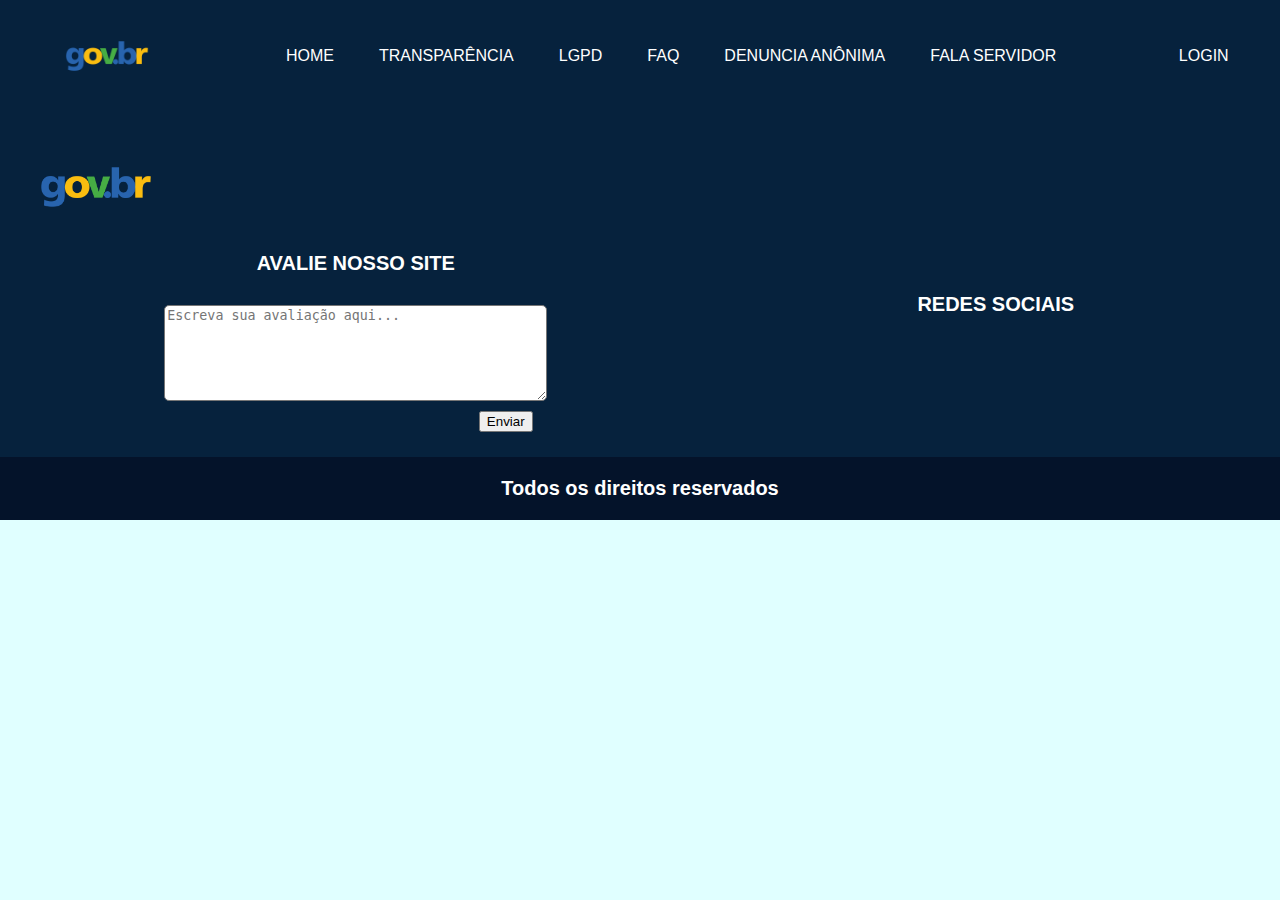
==== src/pages/LocalRisc/LocalRisc.html @ 4bf1df39 "Initial commit" ====
<!DOCTYPE html>
<html lang="pt-br">

<head>
  <meta charset="UTF-8">
  <meta name="viewport" content="width=device-width, initial-scale=1.0">
  <title>LocalRisc</title>
  <link rel="stylesheet" href="/public/css/community.css">
  <link rel="stylesheet" href="/src/pages/LocalRisc/LocalRisc.css">
  <link rel="stylesheet" href="https://cdnjs.cloudflare.com/ajax/libs/font-awesome/6.5.1/css/all.min.css"
    integrity="sha512-DTOQO9RWCH3ppGqcWaEA1BIZOC6xxalwEsw9c2QQeAIftl+Vegovlnee1c9QX4TctnWMn13TZye+giMm8e2LwA=="
    crossorigin="anonymous" referrerpolicy="no-referrer" />
</head>

<body>
  <header>
    <img src="/public/imgs/Home/LogoGOV.png" alt="Logo do governo federal">
    <div class="menu">
      <a href="/src/pages/Home/index.html">Home</a>
      <a href="/src/pages/Transparencia/transparencia.html">Transparência</a>
      <a href="/src/pages/LGPD/LGPD.html">LGPD</a>
      <a href="/src/pages/FAQ/FAQ.html">FAQ</a>
      <a href="/src/pages/Denuncia/denuncia.html">Denuncia Anônima</a>
      <a href="/src/pages/Servidor/sevidor.html">Fala Servidor</a>
    </div>
    <div id="login">
      <a href="/src/pages/Login/Login.html"><i class="fa-solid fa-user fa-2xl"></i> Login</a>
    </div>

    <i class="hamburguer fa-solid fa-bars fa-2xl"></i>

  </header>

  <main>

  </main>

  <footer>
    <img src="/public/imgs/Home/LogoGOV.png" alt="Logo do governo federal">
    <div class="info">
      <div class="avl">
        <p>Avalie nosso site</p>
        <textarea name="avl" id="avl" cols="45" rows="6" placeholder="Escreva sua avaliação aqui..."></textarea>
        <input type="button" value="Enviar" id="btnavl">
      </div>
      <div class="flexcolumn">
        <p id="txtfooter">Redes Sociais</p>
        <div class="midia">
          <i class="fa-brands fa-x-twitter fa-xl"></i>
          <i class="fa-brands fa-youtube fa-xl"></i>
          <i class="fa-brands fa-facebook fa-xl"></i>
          <i class="fa-brands fa-instagram fa-xl"></i>
          <i class="fa-brands fa-soundcloud fa-xl"></i>
          <i class="fa-brands fa-flickr fa-xl"></i>
          <i class="fa-brands fa-linkedin fa-xl"></i>
        </div>
      </div>
    </div>
    <div class="flexrow" id="final">
      <p><i class="fa-regular fa-copyright fa-2xs"></i> Todos os direitos reservados</p>
    </div>
  </footer>
</body>
---- public/css/community.css ----
body {
  border: none;
  margin: 0;
  padding: 0;
  background-color: #E0FFFF;
}

h1 {
  font-family: Arial, Helvetica, sans-serif;
  text-transform: uppercase;
  font-weight: 800;
  font-size: 30px;
}

h2 {
  font-family: Arial, Helvetica, sans-serif;
  text-transform: uppercase;
  font-weight: 700;
  font-size: 25px;
  margin: 0px;
}

p {
  font-family: Arial, Helvetica, sans-serif;
  font-size: 20px;
}

i {
  font-weight: 600;
}

ul {
  font-family: Arial, Helvetica, sans-serif;
  font-size: 20px;
}

header {
  display: flex;
  flex-direction: row;
  justify-content: space-around;
  align-items: center;
  gap: 20px;

  background-color: #06223D;
  color: #ffffff;
  font-weight: 500;
}

header img {
  width: 112px;
}

a {
  font-family: Arial, Helvetica, sans-serif;
  color: #ffffff;
  text-decoration: none;
  text-transform: uppercase;
}

.menu {
  display: flex;
  flex-direction: row;
  justify-content: space-between;
  gap: 45px;
  align-items: center;
}

#login {
  display: flex;
  flex-direction: row;
  justify-content: space-between;
  gap: 10px;
  align-items: center;
}

.regua {
  display: block;
  padding: 0;
  margin: 0;
  width: 100%;
  height: 10px;
  background-color: #FFA500;
}

footer {
  display: flex;
  flex-direction: column;
  align-items: center;
  width: 100%;

  background-color: #06223D;
  color: #ffffff;
}

footer img {
  width: 150px;
  position: absolute;
  margin-bottom: 200px;
  margin-right: 85%;
}

.info {
  display: flex;
  flex-direction: row;
  justify-content: space-around;
  width: 100%;
  max-width: 1920px;
  margin-top: 120px;
  margin-bottom: 25px;
}

.flexrow {
  display: flex;
  flex-direction: row;
  justify-content: center;
  align-items: center;
}

.flexcolumn {
  display: flex;
  flex-direction: column;
  justify-content: center;
  align-items: center;
  gap: 55px;
}

.avl {
  display: flex;
  flex-direction: column;
  align-items: center;
  gap: 10px;
}

.avl p {
  font-family: Arial, Helvetica, sans-serif;
  font-weight: 600;
  text-transform: uppercase;
}

.avl textarea {
  border-radius: 5px;
}

.avl input {
  margin-left: 300px;
}

.midia {
  display: flex;
  flex-direction: row;
  align-items: center;
  gap: 40px;
}

#txtfooter {
  font-family: Arial, Helvetica, sans-serif;
  font-weight: 600;
  text-transform: uppercase;
}

#final {
  background-color: #04132A;
  width: 100%;
  font-family: Arial, Helvetica, sans-serif;
  font-weight: 600;
}

#divsearch {
  display: flex;
  flex-direction: row;
  justify-content: space-around;
  align-items: center;
  background-color: #ffffff;
  border: solid 1px;
  border-radius: 15px;
  width: 300px;
  height: 30px;
  position: absolute;
  margin-top: 20px;
  margin-right: 30px;
}

#txtsearch {
  float: left;
  background-color: transparent;
  padding-left: 5px;
  font-style: italic;
  font-size: 18px;
  border: none;
  height: 20px;
  width: 260px;
}

#btnsearch {
  width: 20px;
}

.busca {
  display: flex;
  flex-direction: row;
  justify-content: flex-end;
  position: relative;
}

.busca img {
  width: 100%;
}

.func {
  display: flex;
  flex-direction: row;
  justify-content: flex-start;
  align-items: center;
  gap: 45px;
  width: 100%;
  height: 82px;
  background-color: #008B8B;
}

.hspace {
  display: flex;
  flex-direction: row;
  justify-content: space-between;
  gap: 45px;
  align-items: center;
}

.float {
  position: absolute;
  margin-left: 20px;
}

@media only screen and (max-width: 280px){
  
  .hspace {
      font-size: 7px !important;
  }
  
  .midia{
    gap: 15px;
    font-size: 10px;
  }
  .avl textarea {
      width: 240px;
      height: 70px;
  }

  .avl input {
      margin-left: 195px;
  }
}

/* Extra large devices (large laptops and desktops, 1200px and up) */
@media only screen and (min-width: 1200px) {
  .hamburguer {
    display: none !important;
  }
}

/* Medium devices (landscape tablets, 1024px and up) */
@media only screen and (max-width: 1024px) {
  header {
    justify-content: space-between;
    padding-right: 20px;
  }

  .menu {
    display: none;
  }

  #login {
    display: none;
  }

  .midia {
    display: flex;
    flex-direction: row;
    align-items: center;
    gap: 20px;
  }

  footer img {
    margin-right: 80%;
  }

  .info {
    flex-direction: column-reverse;
    gap: 50px;
  }

  .flexcolumn {
    justify-content: center;
    align-items: center;
  }

  #divsearch{
    width: 230px;
    margin-right: 10px;
  }

  #txtsearch{
    width: 170px;
  }
  
}

/* Extra small devices (phones, 600px and down) */
@media only screen and (max-width: 600px) {
  header img {
      width: 90px;
  }

  .func{
    height: 50px;
  }

  .hspace {
    gap: 20px;
    font-size: 8px;
  }

  .float{
    margin-left: 10px;
  }

  footer img{
    width: 130px;
    margin-right: 0px;
  }

  .midia{
    margin-top: 15px;
  }
}
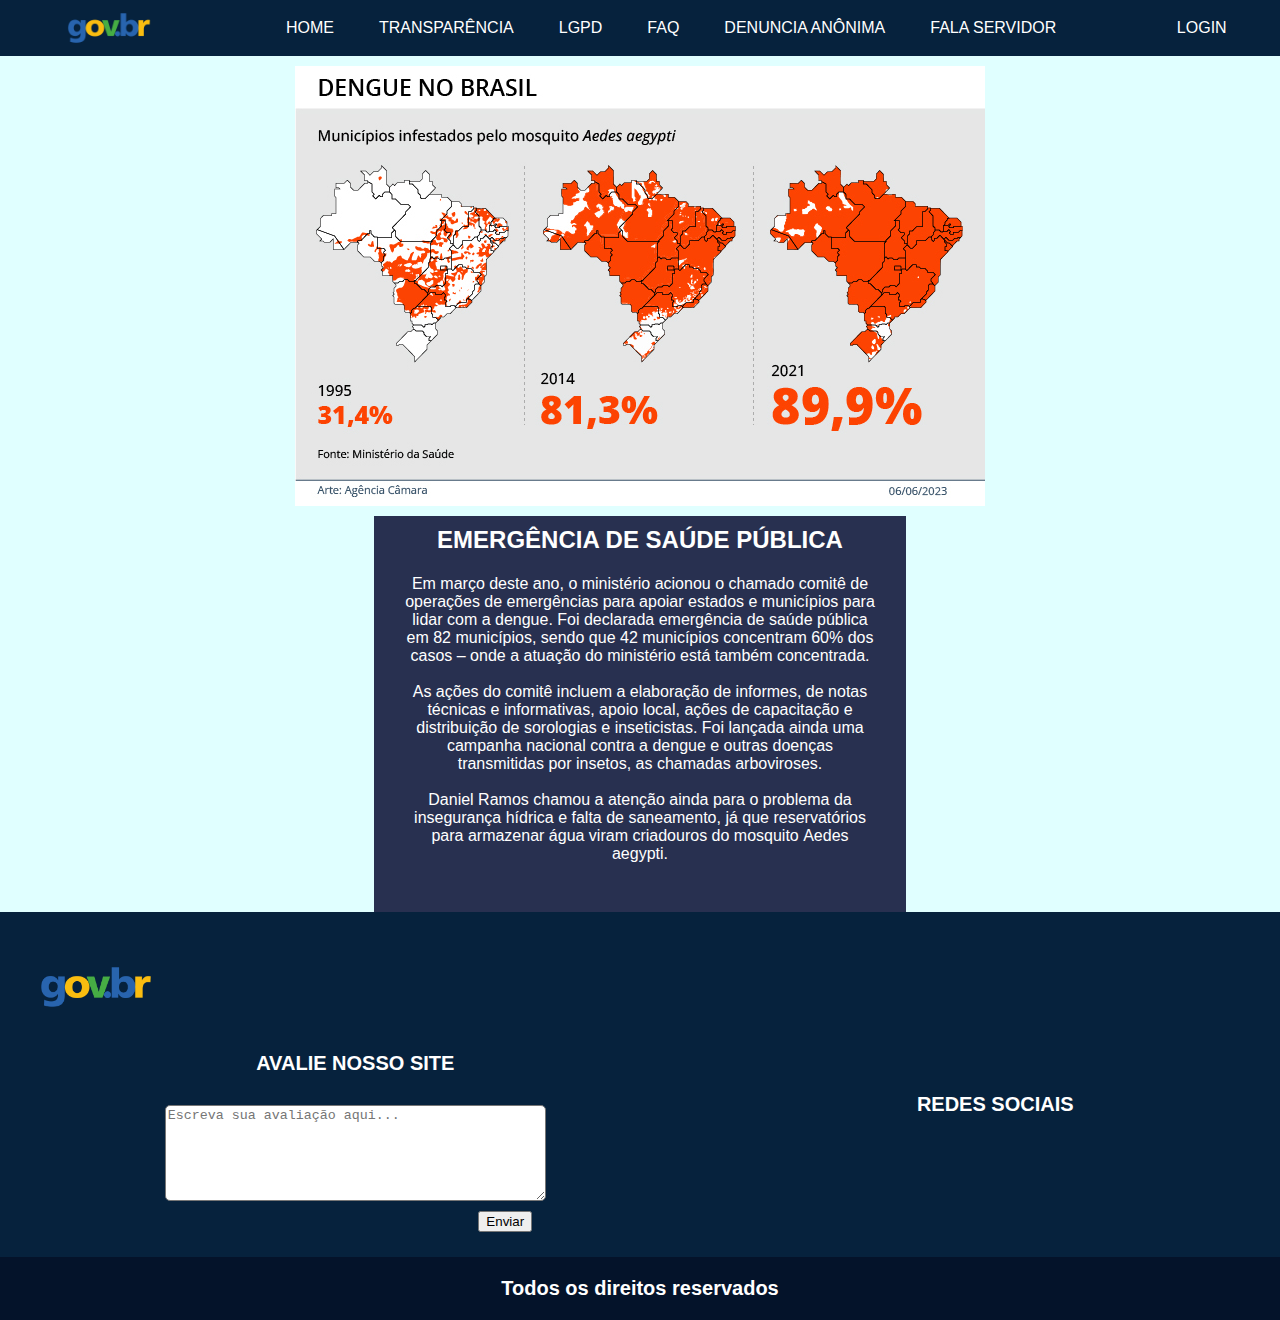
==== commit 8c0ef0e6: "Refactor function to improve performance and readability" ====
--- a/src/pages/LocalRisc/LocalRisc.html
+++ b/src/pages/LocalRisc/LocalRisc.html
@@ -12,8 +12,8 @@
     crossorigin="anonymous" referrerpolicy="no-referrer" />
 </head>
 
-<body>
-  <header>
+<body class="corpo">
+  <header class="cabecalho">
     <img src="/public/imgs/Home/LogoGOV.png" alt="Logo do governo federal">
     <div class="menu">
       <a href="/src/pages/Home/index.html">Home</a>
@@ -26,14 +26,26 @@
     <div id="login">
       <a href="/src/pages/Login/Login.html"><i class="fa-solid fa-user fa-2xl"></i> Login</a>
     </div>
+    <i class="hamburguer fa-solid fa-bars fa-2xl"></i>
+  </header>
+<div class="img-container">
+  <img src="/public/imgs/LocalRisc/pic-map.jpg" alt="LocalRisc">
+</div>
 
-    <i class="hamburguer fa-solid fa-bars fa-2xl"></i>
-
-  </header>
-
-  <main>
-
-  </main>
+<div class="informacao">
+  <h2>Emergência de saúde pública</h2>
+  <p>Em março deste ano, o ministério acionou o chamado comitê de operações de emergências para apoiar
+    estados e
+    municípios para lidar com a dengue. Foi declarada emergência de saúde pública em 82 municípios, sendo que 42
+    municípios concentram 60% dos casos – onde a atuação do ministério está também concentrada.<br></br>
+    As ações do comitê incluem a elaboração de informes, de notas técnicas e informativas, apoio local, ações de
+    capacitação e distribuição de sorologias e inseticistas. Foi lançada ainda uma campanha nacional contra a dengue e
+    outras doenças transmitidas por insetos, as chamadas arboviroses.<br></br>
+    Daniel Ramos chamou a atenção ainda para o problema da insegurança hídrica e falta de saneamento, já que
+    reservatórios
+    para armazenar água viram criadouros do mosquito Aedes aegypti.<br></br>
+  </p>
+</div>
 
   <footer>
     <img src="/public/imgs/Home/LogoGOV.png" alt="Logo do governo federal">
--- a/src/pages/LocalRisc/LocalRisc.css
+++ b/src/pages/LocalRisc/LocalRisc.css
@@ -0,0 +1,50 @@
+.corpo {
+    display: flex;
+    flex-direction: column;
+    flex-wrap: wrap;
+
+}
+
+.cabecalho {
+    display: flex;
+    flex-direction: row;
+    padding: 3px;
+    height: 50px;
+}
+
+.img-container {
+    display: flex;
+    justify-content: center;
+    align-items: center;
+    padding: 10px;
+}
+
+.img-container img {
+    max-width: 100%;
+    max-height: 100%;
+}
+
+.informacao {
+    justify-content: center;
+    align-self: center;
+    background-color: #283050;
+    height: 40%;
+    width: 40%;
+    padding: 10px;
+}
+
+.informacao h2 {
+    display: flex;
+    justify-content: center;
+    color: white;
+    font-size: 24px;
+    text-align: center;
+}
+
+.informacao p {
+    color: white;
+    font-size: 16px;
+    text-align: center;
+    padding: 5px 20px;
+
+}